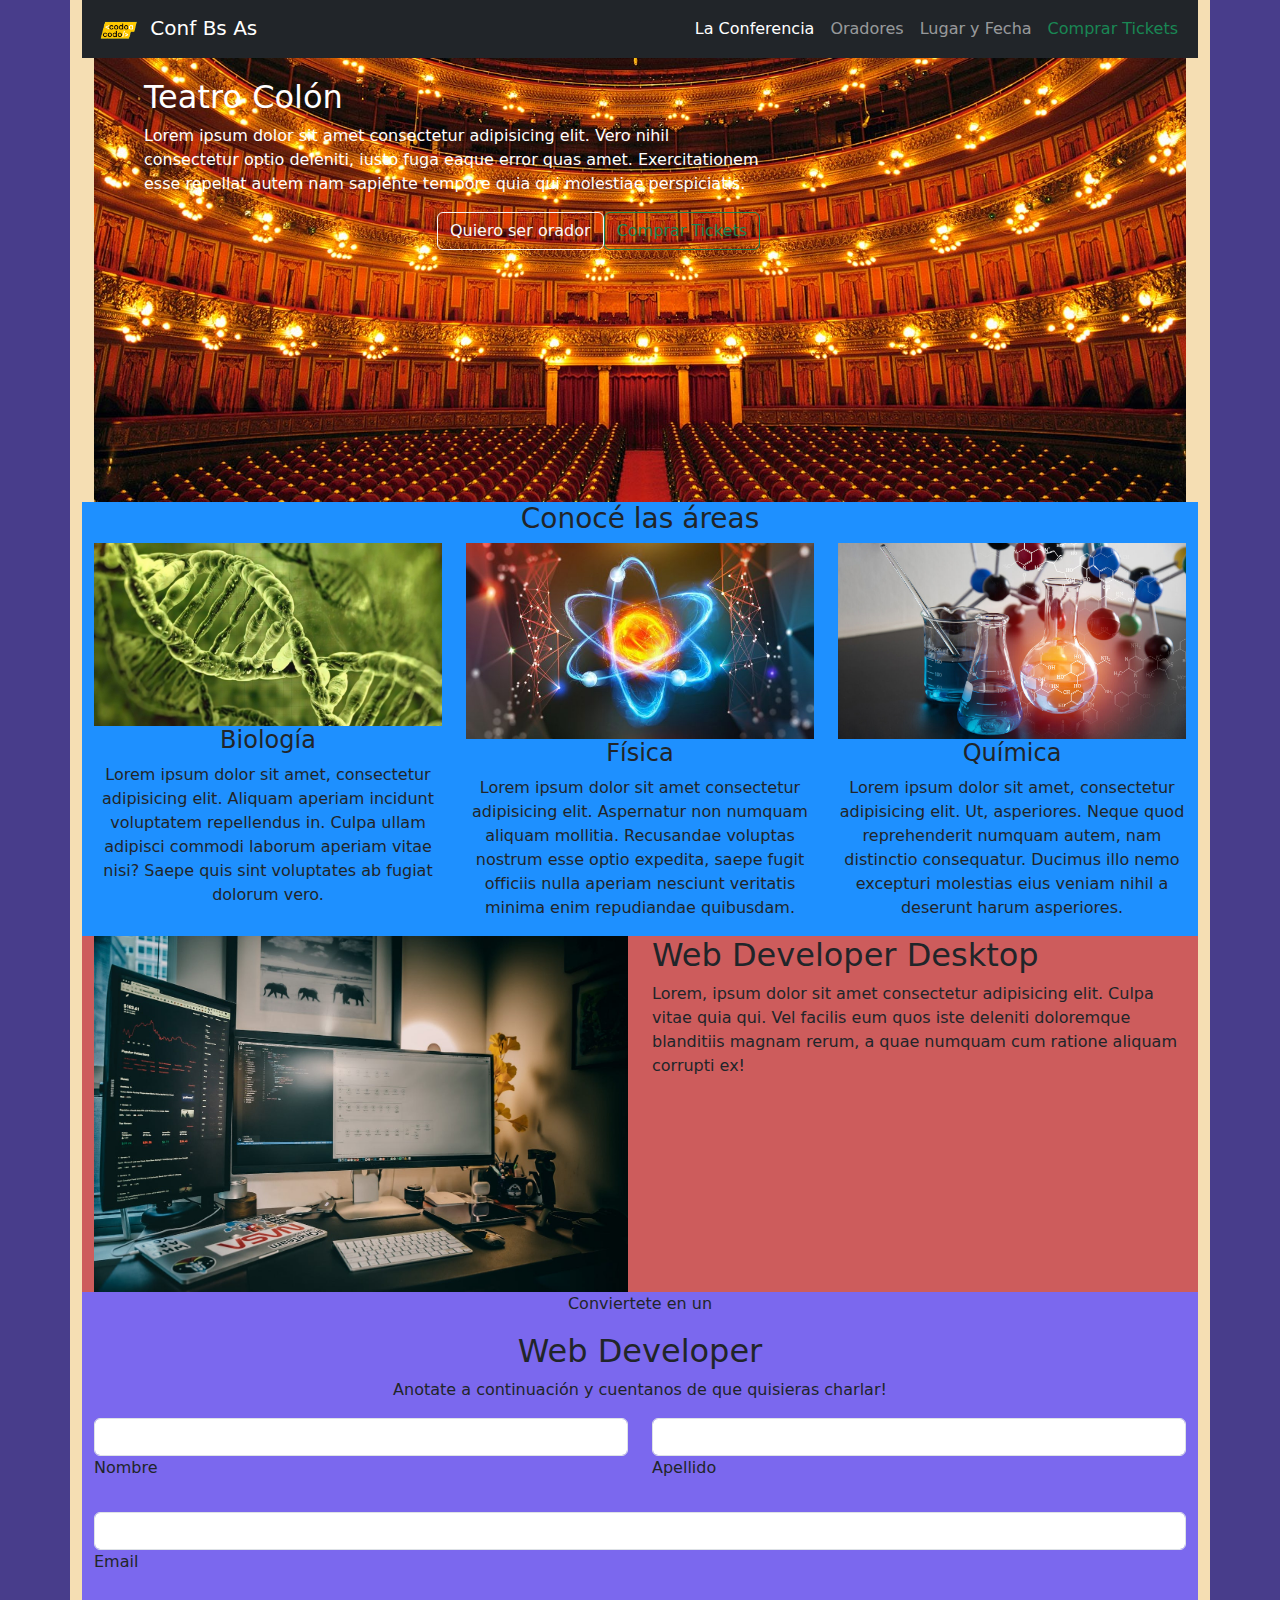
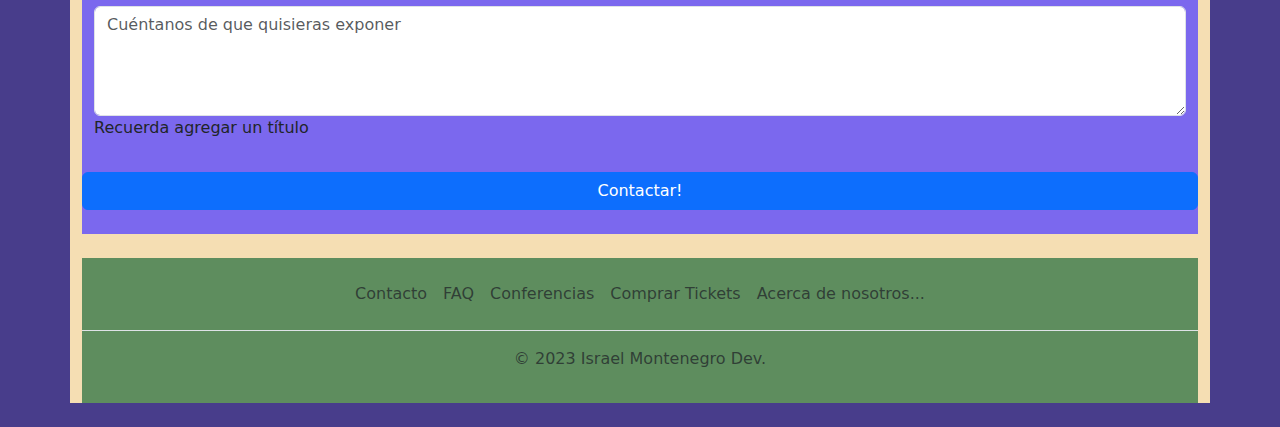
==== index.html @ cdecba59 "se agrega un mejor footer y algunos cambios más" ====
<!DOCTYPE html>
<html lang="es">
<head>
    <meta charset="UTF-8">
    <meta name="viewport" content="width=device-width, initial-scale=1.0">
    <link rel="stylesheet" href="css/bootstrap.min.css">
    <link rel="stylesheet" href="css/style.css">
    <title>Trabajo Práctico Integrador</title>
</head>
<body style="background-color: darkslateblue;">
    <div class="container" style="background-color: wheat;">
        <header style="background-color: darkslategrey;">
            <nav class="navbar navbar-expand-sm navbar-dark bg-dark" aria-label="Eighth navbar example">
                <div class="container">
                    <a class="navbar-brand" href="#">
                        <img src="assets/images/codoacodo.png" alt="Logo" style="height: auto; width: 50px;" class="d-inline-block align-text-top">
                        Conf Bs As
                      </a>
                  <button class="navbar-toggler" type="button" data-bs-toggle="collapse" data-bs-target="#navbarsExample07" aria-controls="navbarsExample07" aria-expanded="false" aria-label="Toggle navigation">
                    <span class="navbar-toggler-icon"></span>
                  </button>
                  <div class="collapse navbar-collapse" id="navbarsExample07">
                    <ul class="navbar-nav ms-auto mb-2 mb-lg-0">
                      <li class="nav-item">
                        <a class="nav-link active" aria-current="page" href="#">La Conferencia</a>
                      </li>
                      <li class="nav-item">
                        <a class="nav-link" href="#">Oradores</a>
                      </li>
                      <li class="nav-item">
                        <a class="nav-link" href="#">Lugar y Fecha</a>
                      </li>
                      <li class="nav-item">
                        <a class="nav-link text-success" href="#">Comprar Tickets</a>
                      </li>
                    </ul>
                  </div>
                </div>
              </nav>
        </header>
        <main>
            <div class="container">
                <div class="row">
                    <div class="col-12">
                        <img src="assets/images/teatro_colon_interior_nicolas1500x610.jpg" class="img-fluid" alt="Una imagen del interior del Teatro Colón">
                    </div>
                    <div class="col-12 featuredPost">
                        <h2>Teatro Colón</h2>
                        <p>Lorem ipsum dolor sit amet consectetur adipisicing elit. Vero nihil consectetur optio deleniti, iusto fuga eaque error quas amet. Exercitationem esse repellat autem nam sapiente tempore quia qui molestiae perspiciatis.</p>
                        <div class="row">
                            <div class="col-12 d-flex justify-content-end">
                                <button type="button" class="btn btn-outline-light">Quiero ser orador</button>
                                <button type="button" class="btn btn-outline-success">Comprar Tickets</button>
                            </div>
                        </div>
                    </div>
                </div>
            </div>
            <div class="container" style="background-color: dodgerblue;">
                <div class="row">
                    <div class="col-12 text-center">
                        <h3>Conocé las áreas</h3>
                    </div>
                </div>
                <div class="row">
                    <div class="col-sm-12 col-md-4 col-lg-4 text-center">
                        <div class="zoomOnHover">
                            <img src="assets/images/biologia-og.jpg" class="img-fluid" alt="Una imagen acerca de biología">
                        </div>
                            <h4>Biología</h4>
                        <p>Lorem ipsum dolor sit amet, consectetur adipisicing elit. Aliquam aperiam incidunt voluptatem repellendus in. Culpa ullam adipisci commodi laborum aperiam vitae nisi? Saepe quis sint voluptates ab fugiat dolorum vero.</p>
                    </div>
                    <div class="col-sm-12 col-md-4 col-lg-4 text-center">
                        <div class="zoomOnHover">
                            <img src="assets/images/fisica-fuerzas-fundamentales-655x368.jpeg" class="img-fluid" alt="Una imagen acerca de física">
                        </div>
                        <h4>Física</h4>
                        <p>Lorem ipsum dolor sit amet consectetur adipisicing elit. Aspernatur non numquam aliquam mollitia. Recusandae voluptas nostrum esse optio expedita, saepe fugit officiis nulla aperiam nesciunt veritatis minima enim repudiandae quibusdam.</p>
                    </div>
                    <div class="col-sm-12 col-md-4 col-lg-4 text-center">
                        <div class="zoomOnHover">
                            <img src="assets/images/chemistry-beakers_27c5571306.jpg" class="img-fluid" alt="Una imagen acerca de química">
                        </div>
                        <h4>Química</h4>
                        <p>Lorem ipsum dolor sit amet, consectetur adipisicing elit. Ut, asperiores. Neque quod reprehenderit numquam autem, nam distinctio consequatur. Ducimus illo nemo excepturi molestias eius veniam nihil a deserunt harum asperiores.</p>
                    </div>
                </div>
            </div>
            <div class="container" style="background-color: indianred;">
                <div class="row">
                    <div class="col-sm-12 col-md-6 col-lg-6">
                        <img src="assets/images/0_KAO1Gm5fqpnKM49Y.jpg" class="img-fluid" alt="Una imagen de un escritorio de desarrollador web">
                    </div>
                    <div class="col-sm-12 col-md-6 col-lg-6">
                        <h2>Web Developer Desktop</h2>
                        <p>Lorem, ipsum dolor sit amet consectetur adipisicing elit. Culpa vitae quia qui. Vel facilis eum quos iste deleniti doloremque blanditiis magnam rerum, a quae numquam cum ratione aliquam corrupti ex!</p>
                    </div>
                </div>
            </div>
            <div class="container" style="background-color: mediumslateblue;">
                <div class="row">
                    <div class="col-12 text-center">
                        <p>Conviertete en un</p>
                        <h2>Web Developer</h2>
                        <p>Anotate a continuación y cuentanos de que quisieras charlar!</p>
                    </div>
                </div>
                <div class="row">
                    <form>
                        <div class="row mb-4">
                          <div class="col-sm-12 col-lg-6 col-md-6">
                            <div class="form-outline">
                              <input type="text" id="form3Example1" class="form-control" />
                              <label class="form-label" for="form3Example1">Nombre</label>
                            </div>
                          </div>
                          <div class="col-sm-12 col-lg-6 col-md-6">
                            <div class="form-outline">
                              <input type="text" id="form3Example2" class="form-control" />
                              <label class="form-label" for="form3Example2">Apellido</label>
                            </div>
                          </div>
                        </div>
                        <div class="form-outline mb-4">
                          <input type="email" id="form3Example3" class="form-control" />
                          <label class="form-label" for="form3Example3">Email</label>
                        </div>
                        <div class="form-outline mb-4">
                            <textarea class="form-control" id="form4Example3" rows="4" placeholder="Cuéntanos de que quisieras exponer"></textarea>
                            <label class="form-label" for="form4Example3">Recuerda agregar un título</label>
                          </div>
                          <div class="row">
                              <button type="submit" class="btn btn-primary btn-block mb-4">Contactar!</button>
                          </div>
                      </form>
                </div>
            </div>
        </main>
        <footer class="py-3 my-4" style="background-color: rgb(94, 141, 94);">
            <ul class="nav justify-content-center border-bottom pb-3 mb-3">
              <li class="nav-item"><a href="#" class="nav-link px-2 text-body-secondary">Contacto</a></li>
              <li class="nav-item"><a href="#" class="nav-link px-2 text-body-secondary">FAQ</a></li>
              <li class="nav-item"><a href="#" class="nav-link px-2 text-body-secondary">Conferencias</a></li>
              <li class="nav-item"><a href="#" class="nav-link px-2 text-body-secondary">Comprar Tickets</a></li>
              <li class="nav-item"><a href="#" class="nav-link px-2 text-body-secondary">Acerca de nosotros...</a></li>
            </ul>
            <p class="text-center text-body-secondary">© 2023 Israel Montenegro Dev.</p>
          </footer>
    </div>
    <script src="js/bootstrap.min.js"></script>
</body>
</html>
---- css/style.css ----
.featuredPost {
    color: white;
    background-color:rgb(28, 39, 54);
}

.zoomOnHover {
    overflow: hidden;
}
.zoomOnHover img {
    width: 100%;
    height: 100%;
    transition: 0.5s;
    object-fit: cover;
}
.zoomOnHover img:hover {
    transform: scale(1.2);
}

@media (min-width: 992px) {
    .featuredPost {
        background-color: rgba(255, 255, 255, 0);
        position: absolute;
        width: 50%;
        top: auto;
        margin-left: 50px;
        margin-top: 20px;
    }
}
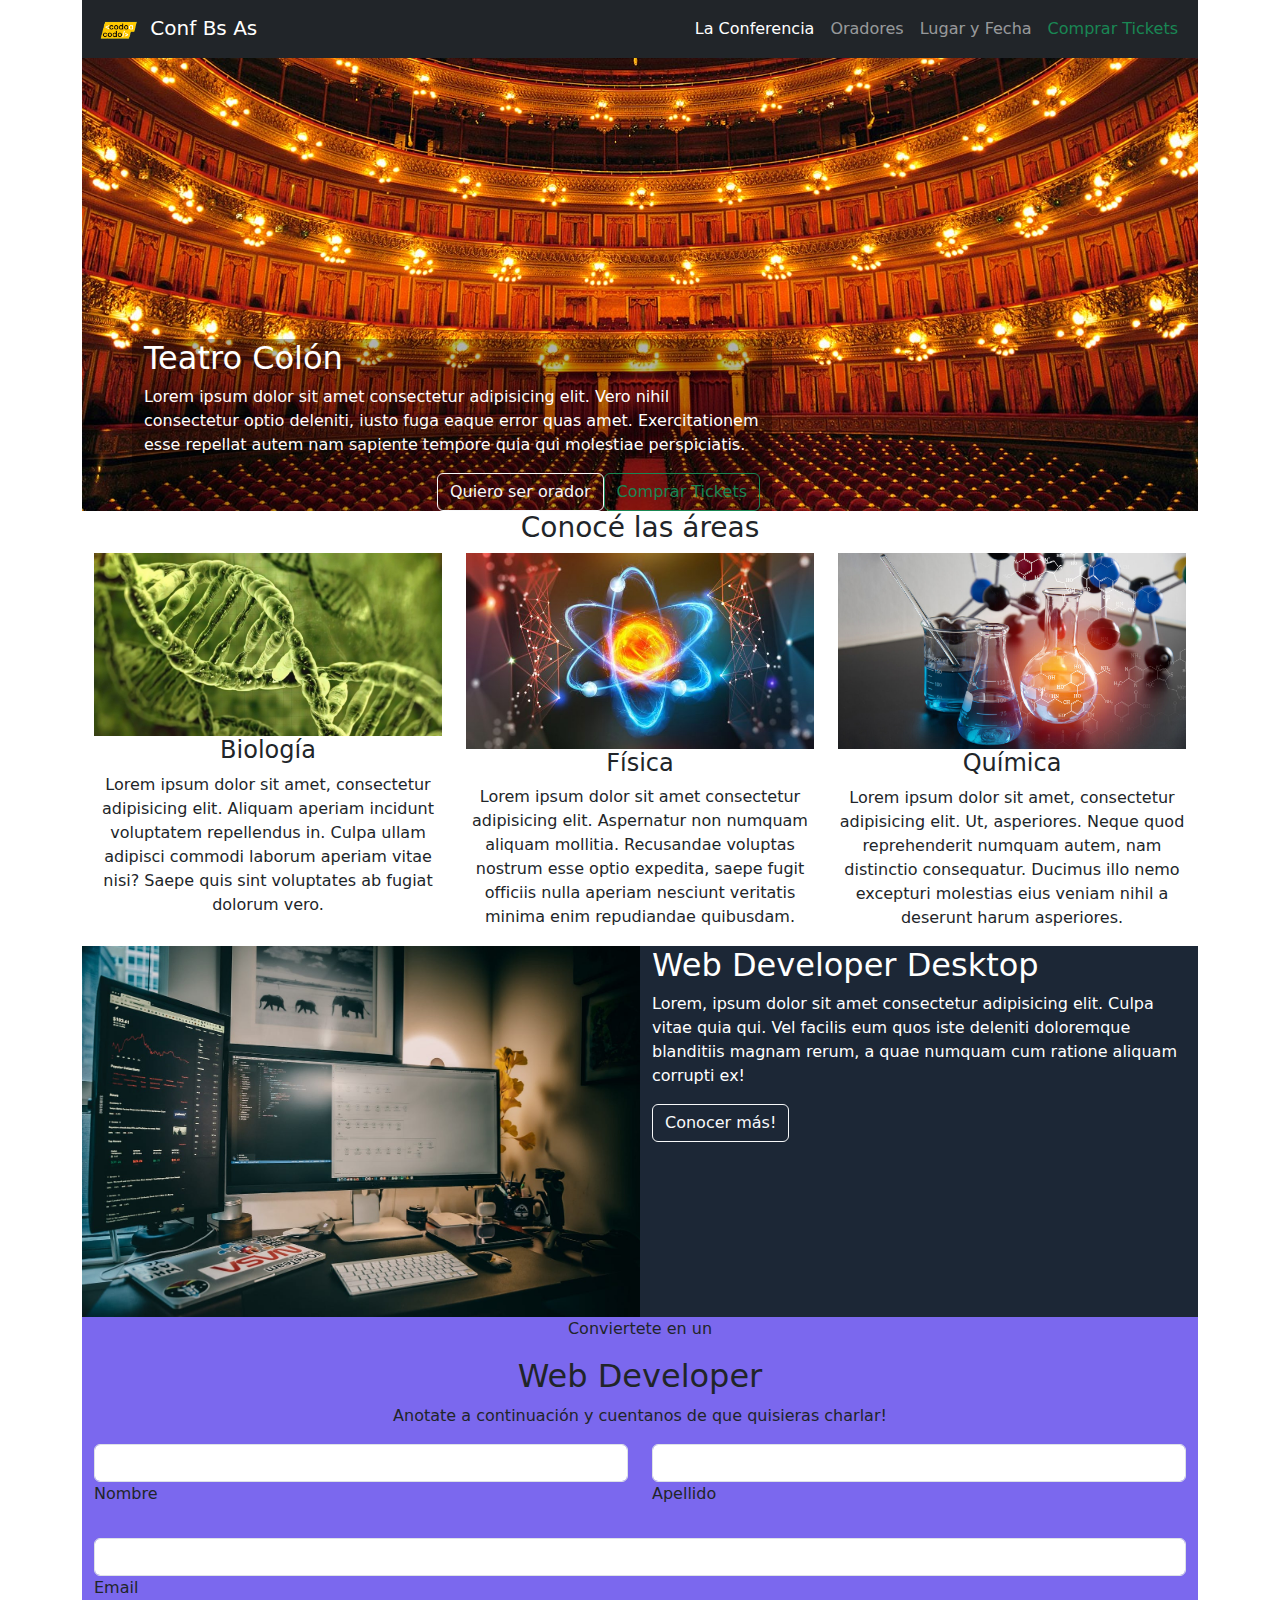
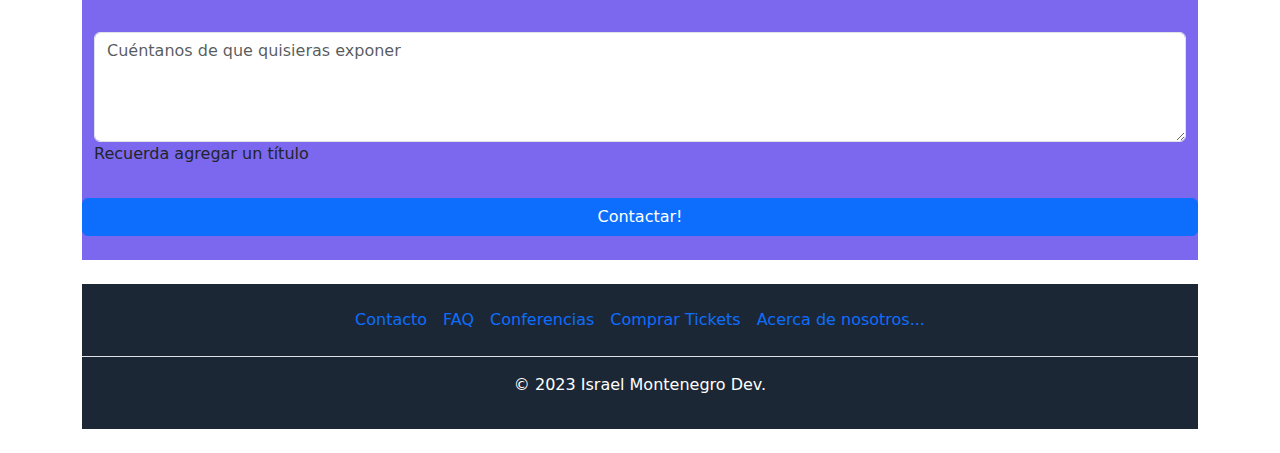
==== commit f83b3c10: "se modifican algunos estilos" ====
--- a/index.html
+++ b/index.html
@@ -7,9 +7,9 @@
     <link rel="stylesheet" href="css/style.css">
     <title>Trabajo Práctico Integrador</title>
 </head>
-<body style="background-color: darkslateblue;">
-    <div class="container" style="background-color: wheat;">
-        <header style="background-color: darkslategrey;">
+<body>
+    <div class="container">
+        <header>
             <nav class="navbar navbar-expand-sm navbar-dark bg-dark" aria-label="Eighth navbar example">
                 <div class="container">
                     <a class="navbar-brand" href="#">
@@ -41,10 +41,10 @@
         <main>
             <div class="container">
                 <div class="row">
-                    <div class="col-12">
+                    <div class="col-12 px-0">
                         <img src="assets/images/teatro_colon_interior_nicolas1500x610.jpg" class="img-fluid" alt="Una imagen del interior del Teatro Colón">
                     </div>
-                    <div class="col-12 featuredPost">
+                    <div class="col-12 featuredPost align-self-end">
                         <h2>Teatro Colón</h2>
                         <p>Lorem ipsum dolor sit amet consectetur adipisicing elit. Vero nihil consectetur optio deleniti, iusto fuga eaque error quas amet. Exercitationem esse repellat autem nam sapiente tempore quia qui molestiae perspiciatis.</p>
                         <div class="row">
@@ -56,7 +56,7 @@
                     </div>
                 </div>
             </div>
-            <div class="container" style="background-color: dodgerblue;">
+            <div class="container">
                 <div class="row">
                     <div class="col-12 text-center">
                         <h3>Conocé las áreas</h3>
@@ -86,14 +86,15 @@
                     </div>
                 </div>
             </div>
-            <div class="container" style="background-color: indianred;">
+            <div class="container interestingArticle">
                 <div class="row">
-                    <div class="col-sm-12 col-md-6 col-lg-6">
+                    <div class="col-sm-12 col-md-6 col-lg-6 px-0">
                         <img src="assets/images/0_KAO1Gm5fqpnKM49Y.jpg" class="img-fluid" alt="Una imagen de un escritorio de desarrollador web">
                     </div>
                     <div class="col-sm-12 col-md-6 col-lg-6">
                         <h2>Web Developer Desktop</h2>
                         <p>Lorem, ipsum dolor sit amet consectetur adipisicing elit. Culpa vitae quia qui. Vel facilis eum quos iste deleniti doloremque blanditiis magnam rerum, a quae numquam cum ratione aliquam corrupti ex!</p>
+                        <button type="button" class="btn btn-outline-light">Conocer más!</button>
                     </div>
                 </div>
             </div>
@@ -101,7 +102,7 @@
                 <div class="row">
                     <div class="col-12 text-center">
                         <p>Conviertete en un</p>
-                        <h2>Web Developer</h2>
+                        <p class="h2">Web Developer</p>
                         <p>Anotate a continuación y cuentanos de que quisieras charlar!</p>
                     </div>
                 </div>
@@ -136,15 +137,15 @@
                 </div>
             </div>
         </main>
-        <footer class="py-3 my-4" style="background-color: rgb(94, 141, 94);">
+        <footer class="py-3 my-4 darkFooter">
             <ul class="nav justify-content-center border-bottom pb-3 mb-3">
-              <li class="nav-item"><a href="#" class="nav-link px-2 text-body-secondary">Contacto</a></li>
-              <li class="nav-item"><a href="#" class="nav-link px-2 text-body-secondary">FAQ</a></li>
-              <li class="nav-item"><a href="#" class="nav-link px-2 text-body-secondary">Conferencias</a></li>
-              <li class="nav-item"><a href="#" class="nav-link px-2 text-body-secondary">Comprar Tickets</a></li>
-              <li class="nav-item"><a href="#" class="nav-link px-2 text-body-secondary">Acerca de nosotros...</a></li>
+              <li class="nav-item"><a href="#" class="nav-link px-2">Contacto</a></li>
+              <li class="nav-item"><a href="#" class="nav-link px-2">FAQ</a></li>
+              <li class="nav-item"><a href="#" class="nav-link px-2">Conferencias</a></li>
+              <li class="nav-item"><a href="#" class="nav-link px-2">Comprar Tickets</a></li>
+              <li class="nav-item"><a href="#" class="nav-link px-2">Acerca de nosotros...</a></li>
             </ul>
-            <p class="text-center text-body-secondary">© 2023 Israel Montenegro Dev.</p>
+            <p class="text-center">© 2023 Israel Montenegro Dev.</p>
           </footer>
     </div>
     <script src="js/bootstrap.min.js"></script>
--- a/css/style.css
+++ b/css/style.css
@@ -1,4 +1,14 @@
 .featuredPost {
+    color: white;
+    background-color:rgb(28, 39, 54);
+}
+
+.interestingArticle {
+    color: white;
+    background-color: rgb(28, 39, 54);
+}
+
+.darkFooter {
     color: white;
     background-color:rgb(28, 39, 54);
 }
@@ -18,7 +28,7 @@
 
 @media (min-width: 992px) {
     .featuredPost {
-        background-color: rgba(255, 255, 255, 0);
+        background-color: rgba(0, 0, 0, 0.301);
         position: absolute;
         width: 50%;
         top: auto;
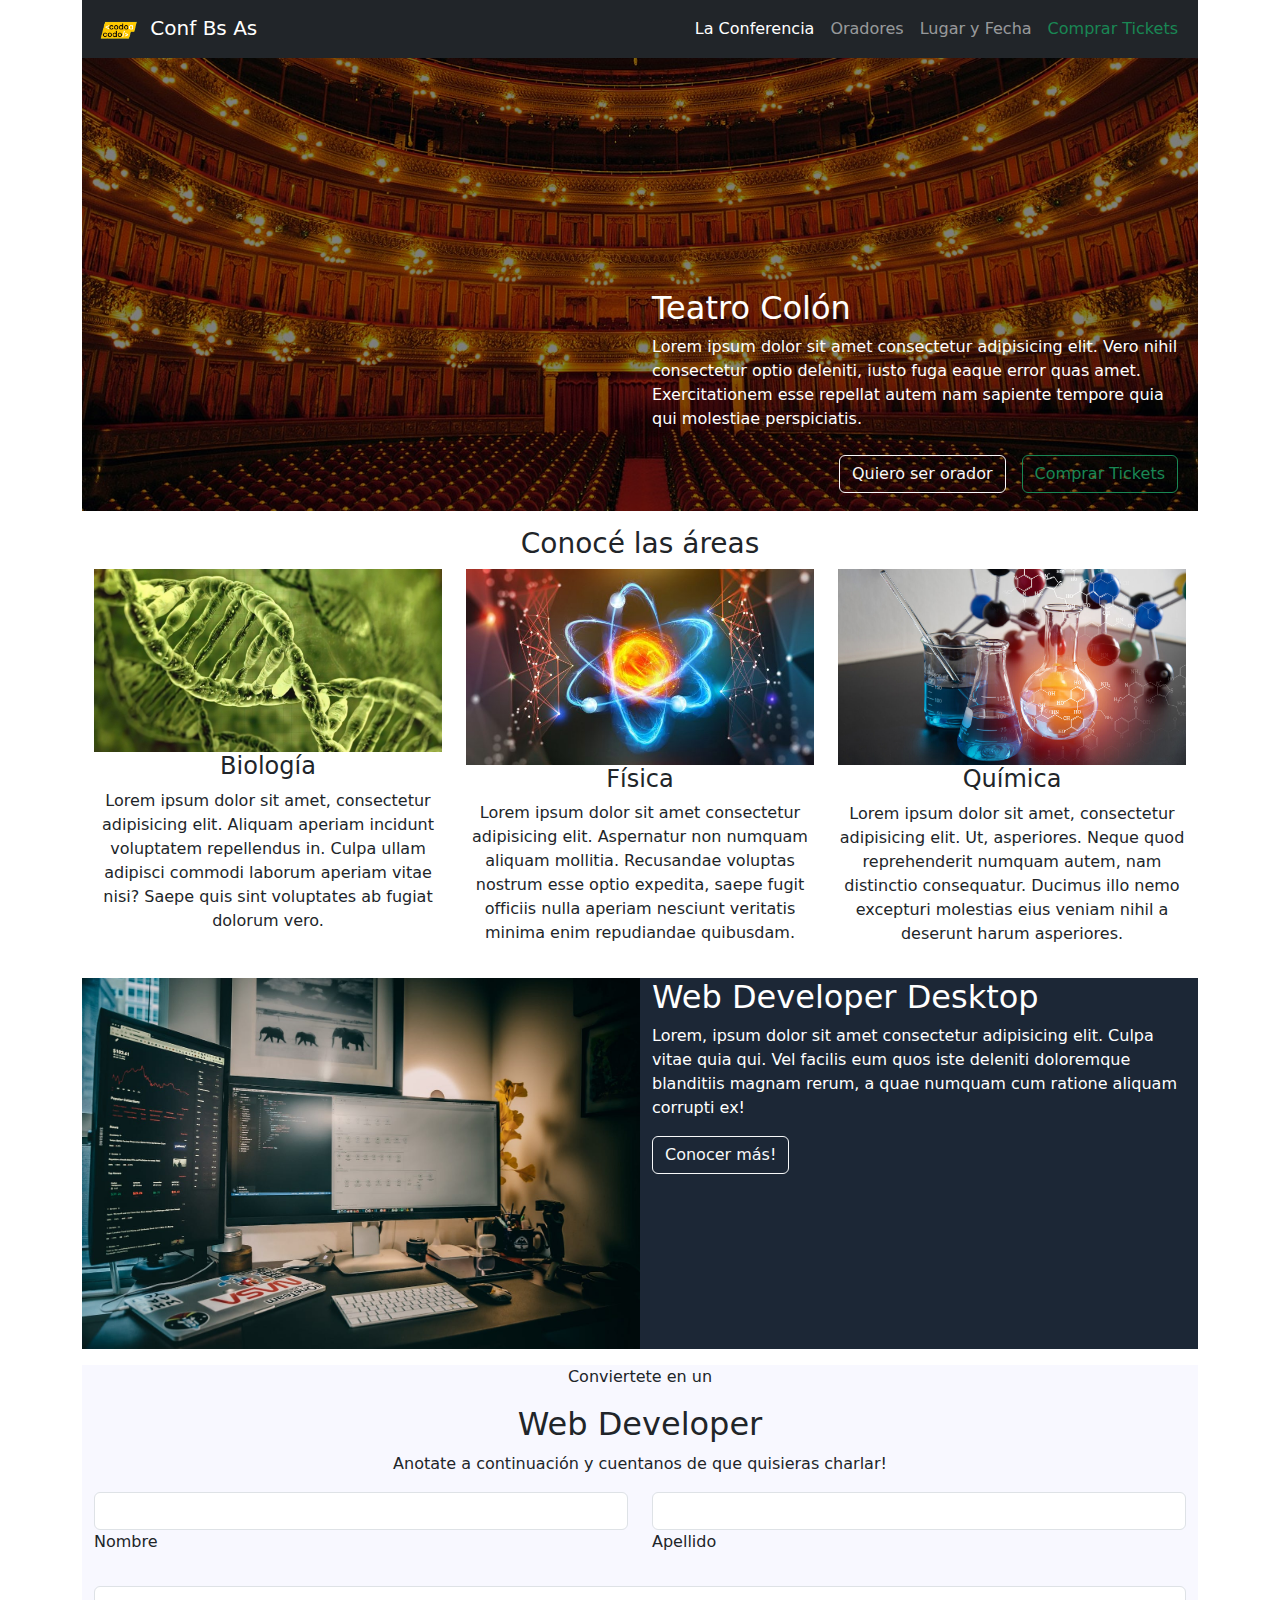
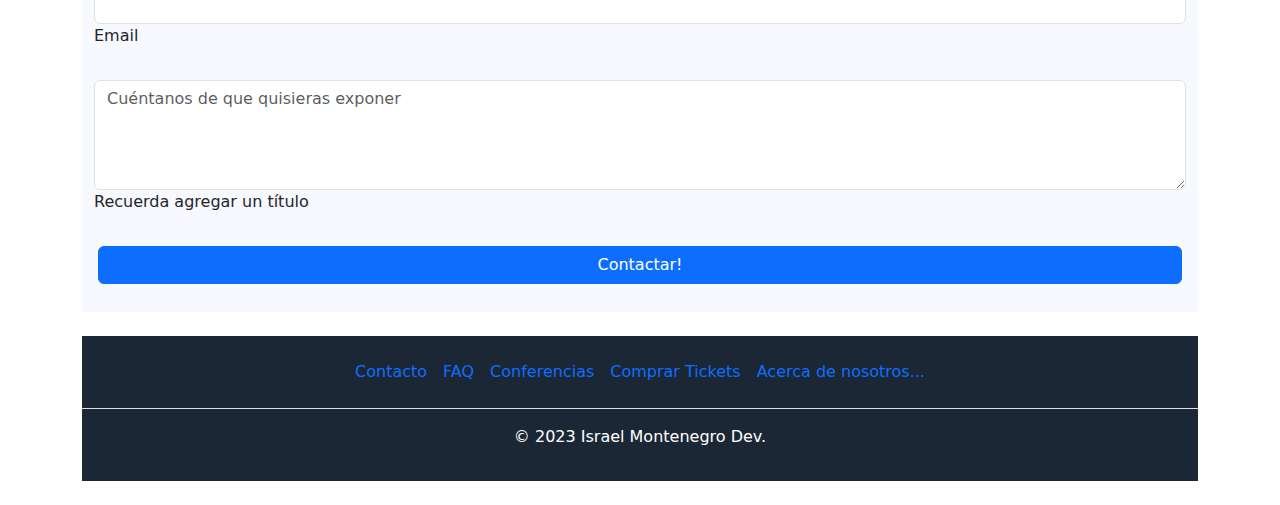
==== commit b0d9c874: "se crea opacidad en la imagen de portada en full resolution, se mejora la orientación de los details" ====
--- a/index.html
+++ b/index.html
@@ -39,7 +39,7 @@
               </nav>
         </header>
         <main>
-            <div class="container">
+            <div class="container frontImage mb-3">
                 <div class="row">
                     <div class="col-12 px-0">
                         <img src="assets/images/teatro_colon_interior_nicolas1500x610.jpg" class="img-fluid" alt="Una imagen del interior del Teatro Colón">
@@ -49,14 +49,14 @@
                         <p>Lorem ipsum dolor sit amet consectetur adipisicing elit. Vero nihil consectetur optio deleniti, iusto fuga eaque error quas amet. Exercitationem esse repellat autem nam sapiente tempore quia qui molestiae perspiciatis.</p>
                         <div class="row">
                             <div class="col-12 d-flex justify-content-end">
-                                <button type="button" class="btn btn-outline-light">Quiero ser orador</button>
-                                <button type="button" class="btn btn-outline-success">Comprar Tickets</button>
+                                <button type="button" class="btn btn-outline-light m-2">Quiero ser orador</button>
+                                <button type="button" class="btn btn-outline-success m-2">Comprar Tickets</button>
                             </div>
                         </div>
                     </div>
                 </div>
             </div>
-            <div class="container">
+            <div class="container mb-3">
                 <div class="row">
                     <div class="col-12 text-center">
                         <h3>Conocé las áreas</h3>
@@ -86,7 +86,7 @@
                     </div>
                 </div>
             </div>
-            <div class="container interestingArticle">
+            <div class="container interestingArticle mb-3">
                 <div class="row">
                     <div class="col-sm-12 col-md-6 col-lg-6 px-0">
                         <img src="assets/images/0_KAO1Gm5fqpnKM49Y.jpg" class="img-fluid" alt="Una imagen de un escritorio de desarrollador web">
@@ -98,7 +98,7 @@
                     </div>
                 </div>
             </div>
-            <div class="container" style="background-color: mediumslateblue;">
+            <div class="container contactForm">
                 <div class="row">
                     <div class="col-12 text-center">
                         <p>Conviertete en un</p>
@@ -129,8 +129,8 @@
                         <div class="form-outline mb-4">
                             <textarea class="form-control" id="form4Example3" rows="4" placeholder="Cuéntanos de que quisieras exponer"></textarea>
                             <label class="form-label" for="form4Example3">Recuerda agregar un título</label>
-                          </div>
-                          <div class="row">
+                        </div>
+                        <div class="row m-1">
                               <button type="submit" class="btn btn-primary btn-block mb-4">Contactar!</button>
                           </div>
                       </form>
--- a/css/style.css
+++ b/css/style.css
@@ -1,3 +1,7 @@
+.frontImage {
+    position: relative;
+}
+
 .featuredPost {
     color: white;
     background-color:rgb(28, 39, 54);
@@ -11,6 +15,9 @@
 .darkFooter {
     color: white;
     background-color:rgb(28, 39, 54);
+}
+.contactForm {
+    background-color: ghostwhite;
 }
 
 .zoomOnHover {
@@ -28,11 +35,23 @@
 
 @media (min-width: 992px) {
     .featuredPost {
-        background-color: rgba(0, 0, 0, 0.301);
+        background-color: rgba(0, 0, 0, 0);
         position: absolute;
         width: 50%;
-        top: auto;
+        right: 0px;
+        bottom: 10px;
         margin-left: 50px;
         margin-top: 20px;
     }
+
+    .frontImage::before {
+        content: "";
+        position: absolute;
+        top: 0;
+        left: 0;
+        width: 100%;
+        height: 100%;
+        background-color: rgba(0, 0, 0, 0.5);
+        pointer-events: none;
+    }
 }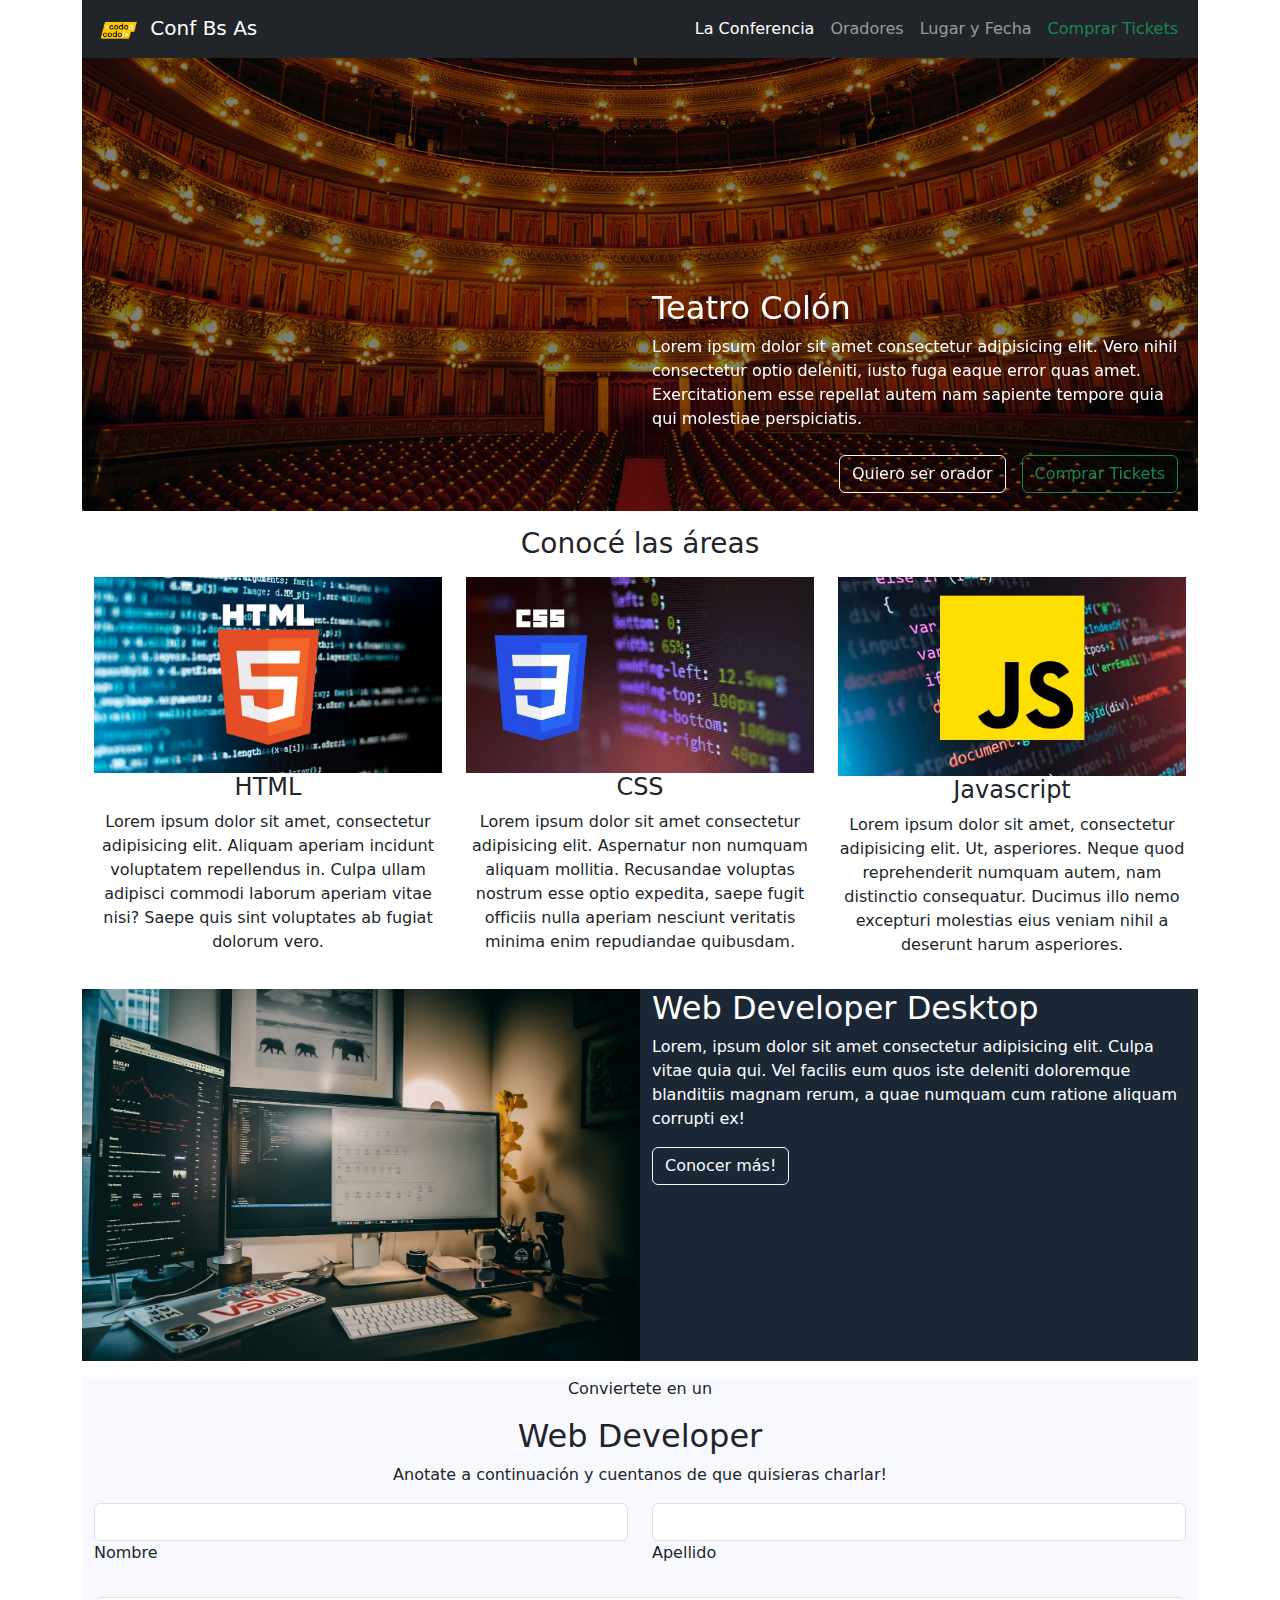
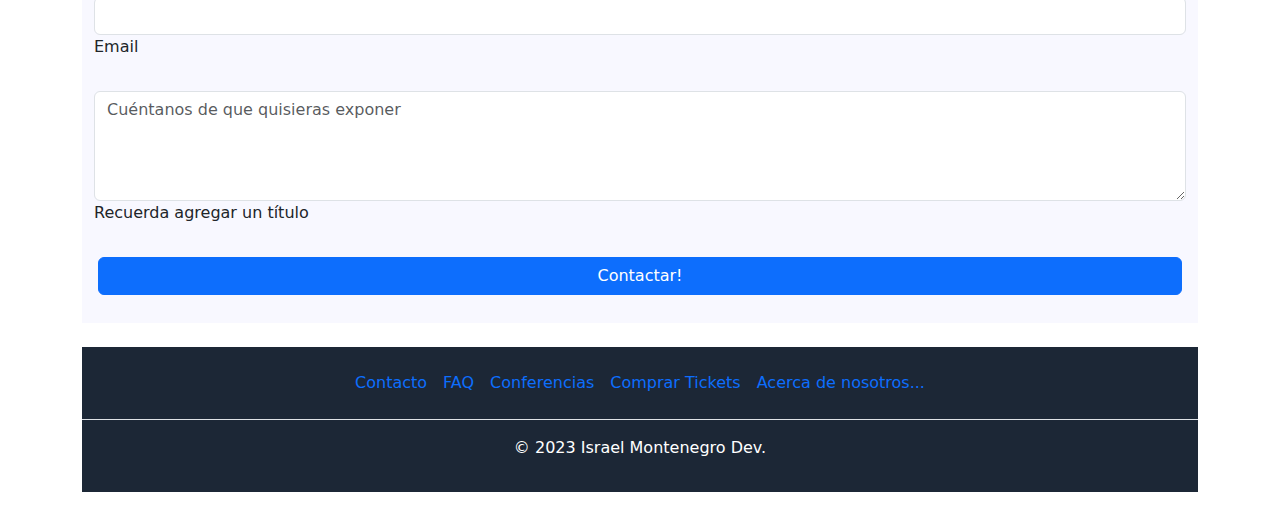
==== commit 5b99907a: "se cambian las imágenes por temática web development y se corrigen algunos estilos. Se añade carouse" ====
--- a/index.html
+++ b/index.html
@@ -10,10 +10,10 @@
 <body>
     <div class="container">
         <header>
-            <nav class="navbar navbar-expand-sm navbar-dark bg-dark" aria-label="Eighth navbar example">
+            <nav class="navbar navbar-expand-md navbar-dark bg-dark" aria-label="Eighth navbar example">
                 <div class="container">
                     <a class="navbar-brand" href="#">
-                        <img src="assets/images/codoacodo.png" alt="Logo" style="height: auto; width: 50px;" class="d-inline-block align-text-top">
+                        <img src="assets/images/codoacodo.png" alt="Logo de codo a codo" style="height: auto; width: 50px;" class="d-inline-block align-text-top">
                         Conf Bs As
                       </a>
                   <button class="navbar-toggler" type="button" data-bs-toggle="collapse" data-bs-target="#navbarsExample07" aria-controls="navbarsExample07" aria-expanded="false" aria-label="Toggle navigation">
@@ -42,7 +42,22 @@
             <div class="container frontImage mb-3">
                 <div class="row">
                     <div class="col-12 px-0">
-                        <img src="assets/images/teatro_colon_interior_nicolas1500x610.jpg" class="img-fluid" alt="Una imagen del interior del Teatro Colón">
+                        <div id="carouselExampleSlidesOnly" class="carousel slide" data-bs-ride="carousel">
+                            <div class="carousel-inner">
+                              <div class="carousel-item active">
+                                <div class="carousel-overlay"></div> <!-- Capa de oscurecimiento -->
+                                <img src="assets/images/teatro_colon_interior_nicolas1500x610.jpg" class="d-block w-100" alt="imagen del interior del Teatro Colón">
+                              </div>
+                              <div class="carousel-item">
+                                <div class="carousel-overlay"></div> <!-- Capa de oscurecimiento -->
+                                <img src="assets/images/teatro_colon_panoramica_1200_1.jpg" class="d-block w-100" alt="una imagen del exterior del Teatro Colón">
+                              </div>
+                              <div class="carousel-item">
+                                <div class="carousel-overlay"></div> <!-- Capa de oscurecimiento -->
+                                <img src="assets/images/cjfgdtc65xj8mnswxmo6.jpg" class="d-block w-100" alt="una imagen desde las butacas del Teatro Colón">
+                              </div>
+                            </div>
+                          </div>
                     </div>
                     <div class="col-12 featuredPost align-self-end">
                         <h2>Teatro Colón</h2>
@@ -58,30 +73,30 @@
             </div>
             <div class="container mb-3">
                 <div class="row">
-                    <div class="col-12 text-center">
+                    <div class="col-12 text-center mb-2">
                         <h3>Conocé las áreas</h3>
                     </div>
                 </div>
                 <div class="row">
                     <div class="col-sm-12 col-md-4 col-lg-4 text-center">
                         <div class="zoomOnHover">
-                            <img src="assets/images/biologia-og.jpg" class="img-fluid" alt="Una imagen acerca de biología">
+                            <img src="assets/images/html logo.png" class="img-fluid" alt="Una imagen sobre lenguaje HTML">
                         </div>
-                            <h4>Biología</h4>
+                            <h4>HTML</h4>
                         <p>Lorem ipsum dolor sit amet, consectetur adipisicing elit. Aliquam aperiam incidunt voluptatem repellendus in. Culpa ullam adipisci commodi laborum aperiam vitae nisi? Saepe quis sint voluptates ab fugiat dolorum vero.</p>
                     </div>
                     <div class="col-sm-12 col-md-4 col-lg-4 text-center">
                         <div class="zoomOnHover">
-                            <img src="assets/images/fisica-fuerzas-fundamentales-655x368.jpeg" class="img-fluid" alt="Una imagen acerca de física">
+                            <img src="assets/images/aprender-css.jpg" class="img-fluid" alt="Una imagen sobre el código CSS">
                         </div>
-                        <h4>Física</h4>
+                        <h4>CSS</h4>
                         <p>Lorem ipsum dolor sit amet consectetur adipisicing elit. Aspernatur non numquam aliquam mollitia. Recusandae voluptas nostrum esse optio expedita, saepe fugit officiis nulla aperiam nesciunt veritatis minima enim repudiandae quibusdam.</p>
                     </div>
                     <div class="col-sm-12 col-md-4 col-lg-4 text-center">
                         <div class="zoomOnHover">
-                            <img src="assets/images/chemistry-beakers_27c5571306.jpg" class="img-fluid" alt="Una imagen acerca de química">
+                            <img src="assets/images/javascript.imagen.jpg" class="img-fluid" alt="Una imagen sobre el lenguaje de Javascript">
                         </div>
-                        <h4>Química</h4>
+                        <h4>Javascript</h4>
                         <p>Lorem ipsum dolor sit amet, consectetur adipisicing elit. Ut, asperiores. Neque quod reprehenderit numquam autem, nam distinctio consequatur. Ducimus illo nemo excepturi molestias eius veniam nihil a deserunt harum asperiores.</p>
                     </div>
                 </div>
@@ -94,7 +109,7 @@
                     <div class="col-sm-12 col-md-6 col-lg-6">
                         <h2>Web Developer Desktop</h2>
                         <p>Lorem, ipsum dolor sit amet consectetur adipisicing elit. Culpa vitae quia qui. Vel facilis eum quos iste deleniti doloremque blanditiis magnam rerum, a quae numquam cum ratione aliquam corrupti ex!</p>
-                        <button type="button" class="btn btn-outline-light">Conocer más!</button>
+                        <button type="button" class="btn btn-outline-light mb-3">Conocer más!</button>
                     </div>
                 </div>
             </div>
@@ -148,6 +163,6 @@
             <p class="text-center">© 2023 Israel Montenegro Dev.</p>
           </footer>
     </div>
-    <script src="js/bootstrap.min.js"></script>
+    <script src="js/bootstrap.bundle.min.js"></script>
 </body>
 </html>--- a/css/style.css
+++ b/css/style.css
@@ -43,9 +43,8 @@
         margin-left: 50px;
         margin-top: 20px;
     }
-
-    .frontImage::before {
-        content: "";
+    
+    .carousel-overlay {
         position: absolute;
         top: 0;
         left: 0;
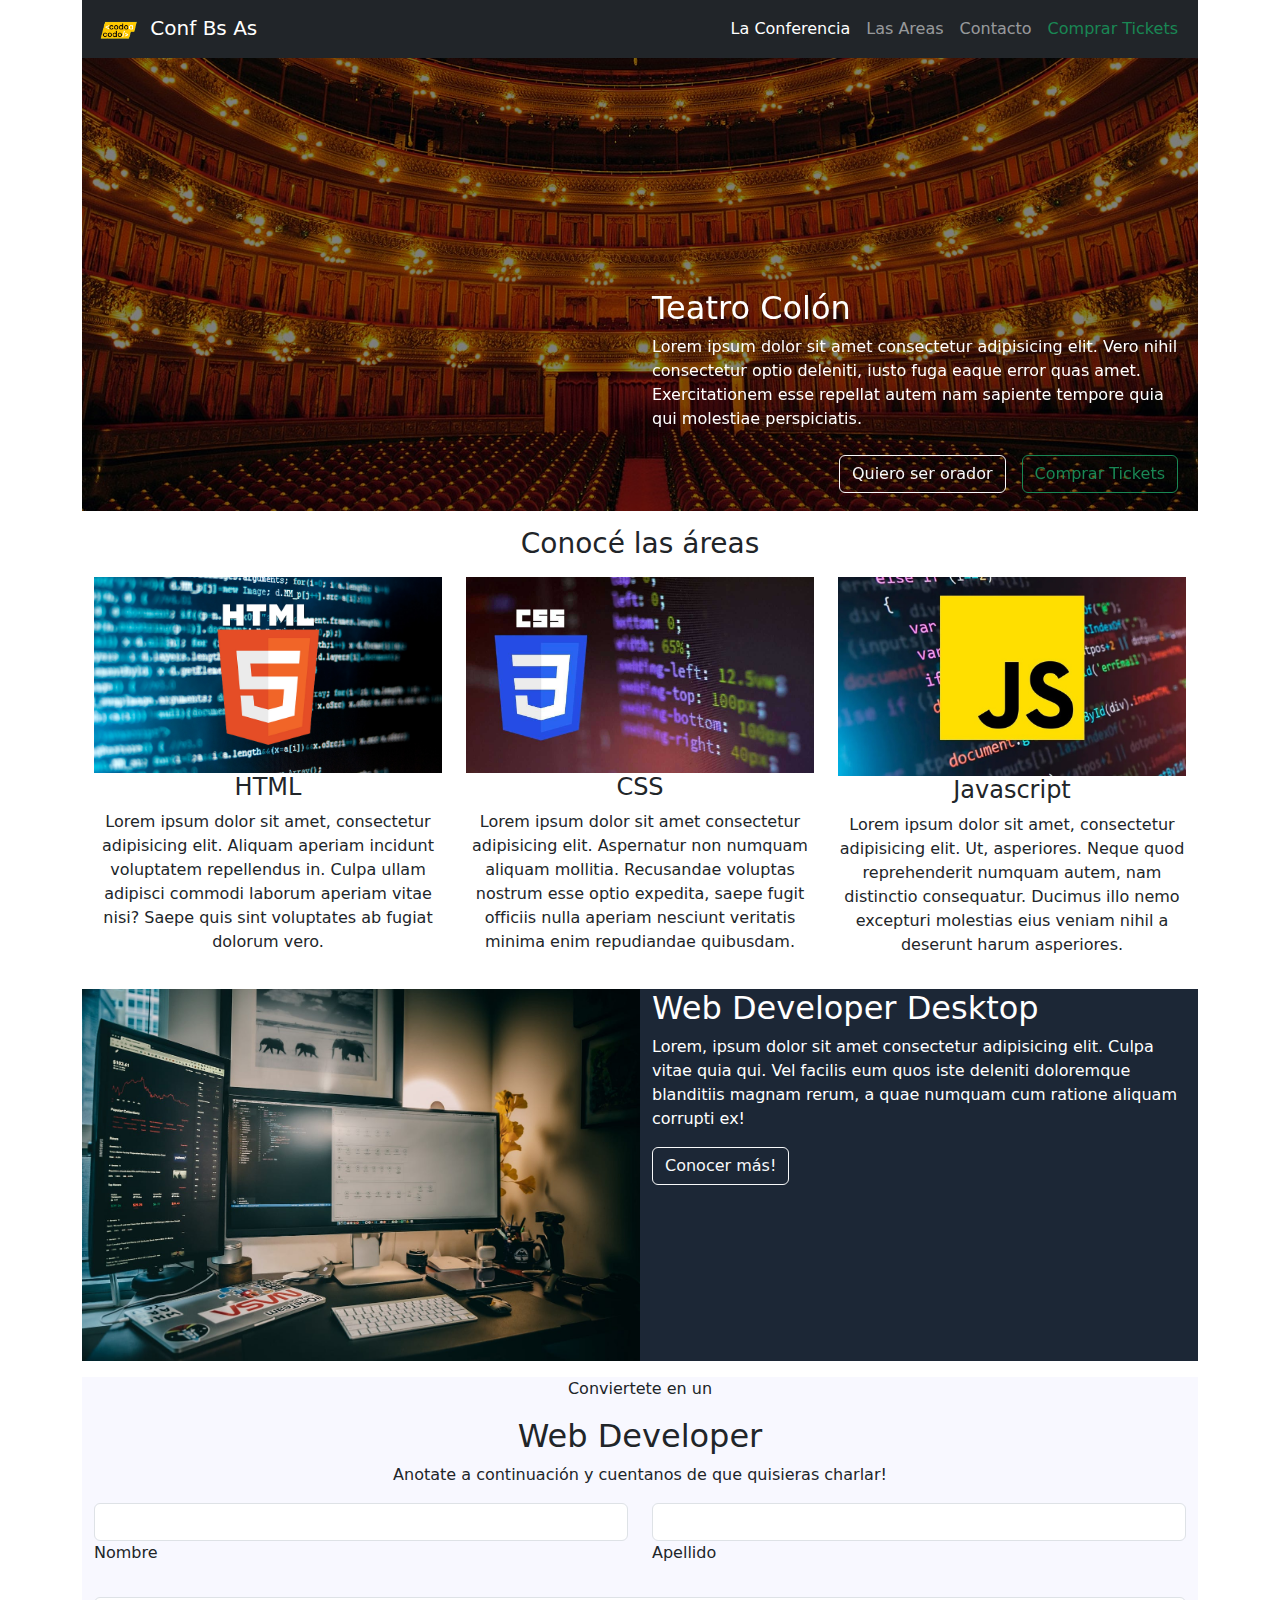
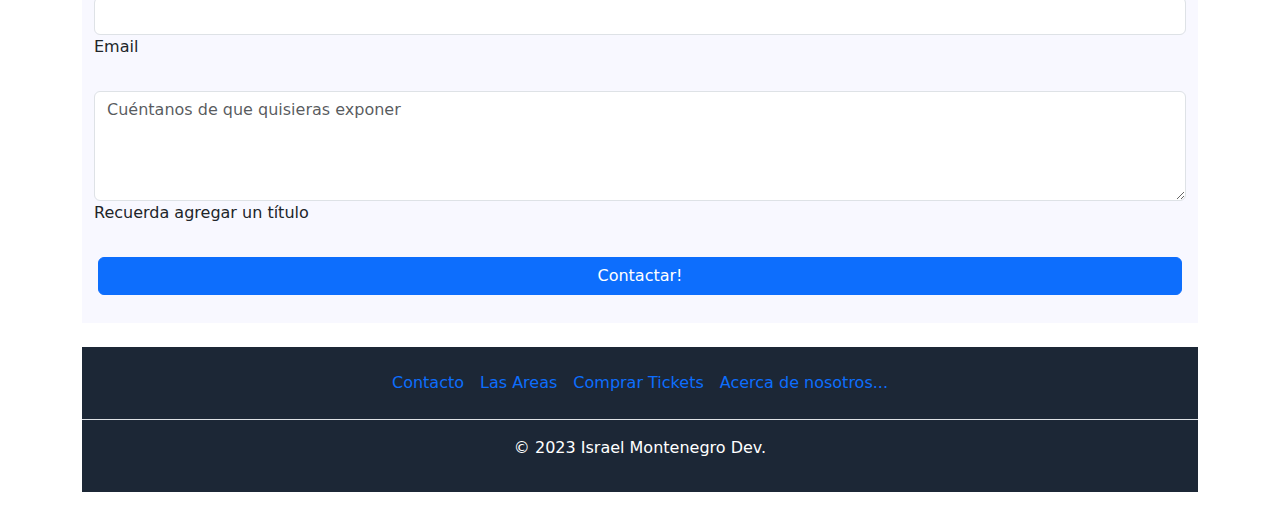
==== commit 1ee94a98: "se hacen algunos ajustes en los hipervínculos para que devuelvan redirecciones válidas. Se crea arch" ====
--- a/index.html
+++ b/index.html
@@ -3,6 +3,7 @@
 <head>
     <meta charset="UTF-8">
     <meta name="viewport" content="width=device-width, initial-scale=1.0">
+    <link type="image/x-icon" href="assets/images/codoacodo.png" rel="shortcut icon" />
     <link rel="stylesheet" href="css/bootstrap.min.css">
     <link rel="stylesheet" href="css/style.css">
     <title>Trabajo Práctico Integrador</title>
@@ -25,20 +26,20 @@
                         <a class="nav-link active" aria-current="page" href="#">La Conferencia</a>
                       </li>
                       <li class="nav-item">
-                        <a class="nav-link" href="#">Oradores</a>
+                        <a class="nav-link" href="#lasAreas">Las Areas</a>
                       </li>
                       <li class="nav-item">
-                        <a class="nav-link" href="#">Lugar y Fecha</a>
+                        <a class="nav-link" href="#contactUs">Contacto</a>
                       </li>
                       <li class="nav-item">
-                        <a class="nav-link text-success" href="#">Comprar Tickets</a>
+                        <a class="nav-link text-success" href="tickets/tickets.html">Comprar Tickets</a>
                       </li>
                     </ul>
                   </div>
                 </div>
               </nav>
         </header>
-        <main>
+        <main id="testRep">
             <div class="container frontImage mb-3">
                 <div class="row">
                     <div class="col-12 px-0">
@@ -65,13 +66,13 @@
                         <div class="row">
                             <div class="col-12 d-flex justify-content-end">
                                 <button type="button" class="btn btn-outline-light m-2">Quiero ser orador</button>
-                                <button type="button" class="btn btn-outline-success m-2">Comprar Tickets</button>
+                                <button type="button" class="btn btn-outline-success m-2" onclick="ticketRedirection()">Comprar Tickets</button>
                             </div>
                         </div>
                     </div>
                 </div>
             </div>
-            <div class="container mb-3">
+            <div class="container mb-3" id="lasAreas">
                 <div class="row">
                     <div class="col-12 text-center mb-2">
                         <h3>Conocé las áreas</h3>
@@ -113,7 +114,7 @@
                     </div>
                 </div>
             </div>
-            <div class="container contactForm">
+            <div class="container contactForm" id="contactUs">
                 <div class="row">
                     <div class="col-12 text-center">
                         <p>Conviertete en un</p>
@@ -122,28 +123,28 @@
                     </div>
                 </div>
                 <div class="row">
-                    <form>
+                    <form id="formContact">
                         <div class="row mb-4">
                           <div class="col-sm-12 col-lg-6 col-md-6">
                             <div class="form-outline">
-                              <input type="text" id="form3Example1" class="form-control" />
-                              <label class="form-label" for="form3Example1">Nombre</label>
+                              <input type="text" id="contactFormName" class="form-control" />
+                              <label class="form-label" for="contactFormName">Nombre</label>
                             </div>
                           </div>
                           <div class="col-sm-12 col-lg-6 col-md-6">
                             <div class="form-outline">
-                              <input type="text" id="form3Example2" class="form-control" />
-                              <label class="form-label" for="form3Example2">Apellido</label>
+                              <input type="text" id="contactFormSurname" class="form-control" />
+                              <label class="form-label" for="contactFormSurname">Apellido</label>
                             </div>
                           </div>
                         </div>
                         <div class="form-outline mb-4">
-                          <input type="email" id="form3Example3" class="form-control" />
-                          <label class="form-label" for="form3Example3">Email</label>
+                          <input type="email" id="contactFormEmail" class="form-control" />
+                          <label class="form-label" for="contactFormEmail">Email</label>
                         </div>
                         <div class="form-outline mb-4">
-                            <textarea class="form-control" id="form4Example3" rows="4" placeholder="Cuéntanos de que quisieras exponer"></textarea>
-                            <label class="form-label" for="form4Example3">Recuerda agregar un título</label>
+                            <textarea class="form-control" id="contactFormBody" rows="4" placeholder="Cuéntanos de que quisieras exponer"></textarea>
+                            <label class="form-label" for="contactFormBody">Recuerda agregar un título</label>
                         </div>
                         <div class="row m-1">
                               <button type="submit" class="btn btn-primary btn-block mb-4">Contactar!</button>
@@ -154,15 +155,15 @@
         </main>
         <footer class="py-3 my-4 darkFooter">
             <ul class="nav justify-content-center border-bottom pb-3 mb-3">
-              <li class="nav-item"><a href="#" class="nav-link px-2">Contacto</a></li>
-              <li class="nav-item"><a href="#" class="nav-link px-2">FAQ</a></li>
-              <li class="nav-item"><a href="#" class="nav-link px-2">Conferencias</a></li>
-              <li class="nav-item"><a href="#" class="nav-link px-2">Comprar Tickets</a></li>
+              <li class="nav-item"><a href="#contactUs" class="nav-link px-2">Contacto</a></li>
+              <li class="nav-item"><a href="#lasAreas" class="nav-link px-2">Las Areas</a></li>
+              <li class="nav-item"><a href="tickets/tickets.html" class="nav-link px-2">Comprar Tickets</a></li>
               <li class="nav-item"><a href="#" class="nav-link px-2">Acerca de nosotros...</a></li>
             </ul>
             <p class="text-center">© 2023 Israel Montenegro Dev.</p>
           </footer>
     </div>
     <script src="js/bootstrap.bundle.min.js"></script>
+    <script src="js/redirect.js"></script>
 </body>
 </html>